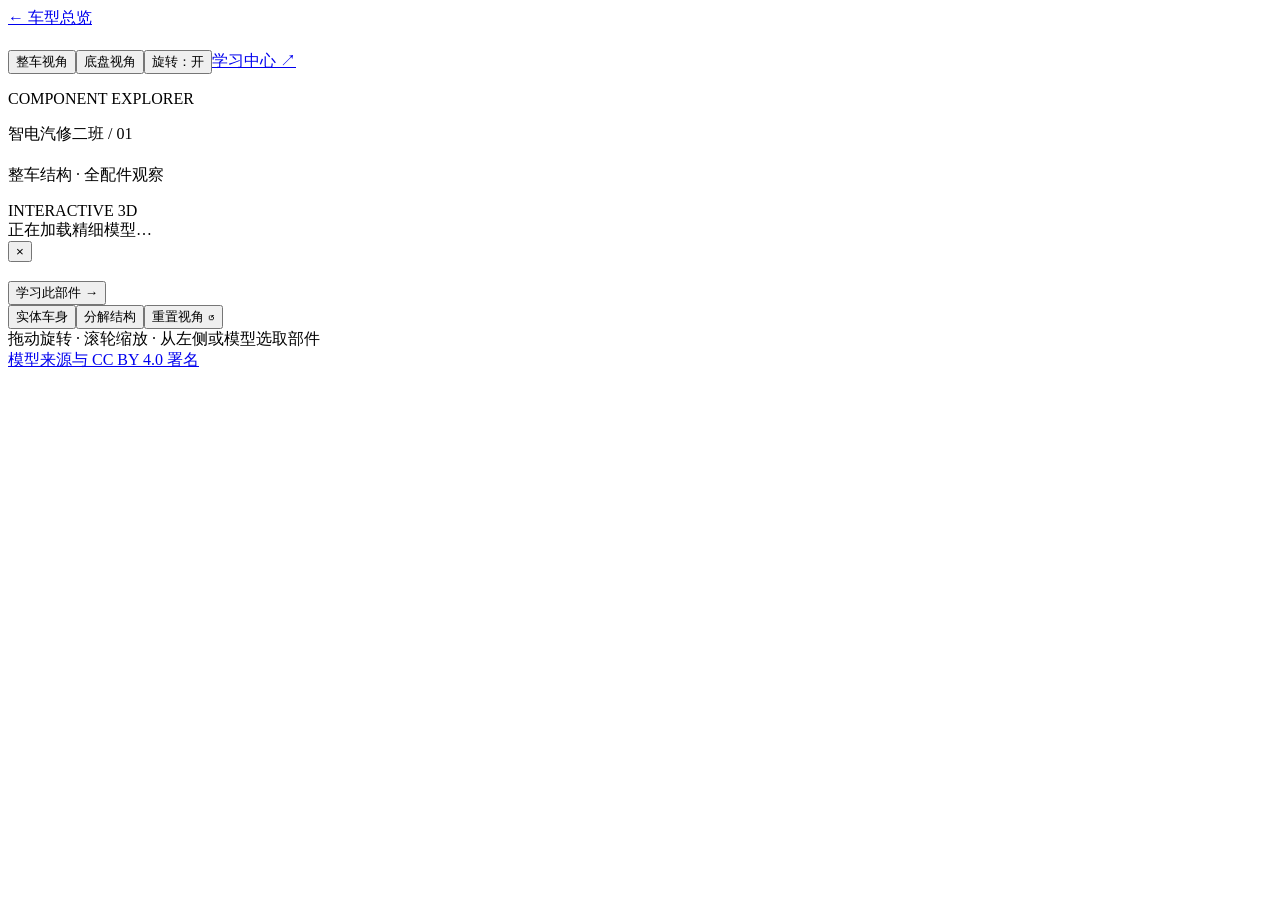
==== models/bev.html @ 1d51f931 "全站名称统一为「智电汽修二班 · 新能源汽车3D虚拟维修教学系统」；新增进入欢迎页；50节课正文通俗详细化改写" ====
<!doctype html>
<html lang="zh-CN"><head><meta charset="UTF-8"><meta name="viewport" content="width=device-width,initial-scale=1,viewport-fit=cover"><meta name="theme-color" content="#111512">
<title>纯电动 BEV · 3D 拆解台 | 智电汽修二班</title><link rel="stylesheet" href="studio-stage.css"></head><body>
<header class="topbar"><a class="back" href="/models/index.html">← 车型总览</a><div><h1 id="typeTitle"></h1><span class="tag" id="typeTag"></span></div><div class="btns"><button id="vWhole">整车视角</button><button id="vUnder">底盘视角</button><button id="tRot" class="on">旋转：开</button><a class="back" href="/">学习中心 ↗</a></div></header>
<aside class="component-rail" aria-label="零部件结构树"><p class="rail-heading">COMPONENT EXPLORER</p><div class="chiprow"></div></aside>
<main id="stage"><div class="stage-caption"><div class="stage-eyebrow">智电汽修二班 / 01</div><h2 id="stageTitle"></h2><p>整车结构 · 全配件观察</p></div><div class="stage-status">INTERACTIVE 3D</div>
<div class="loader" id="modelLoading" role="status">正在加载精细模型…</div>
<div id="partCard"><button id="pcClose" aria-label="关闭部件信息">×</button><h3 id="pcName"></h3><p id="pcDesc"></p><p id="pcDiff"></p><button id="pcCourse">学习此部件 →</button></div>
<div class="stage-toolbar" role="toolbar" aria-label="模型显示"><button id="tShell" aria-pressed="false">实体车身</button><button id="tExplode" aria-pressed="false">分解结构</button><button id="tReset">重置视角 ↺</button></div><div class="hint">拖动旋转 · 滚轮缩放 · 从左侧或模型选取部件</div></main>
<div class="stage-disclaimer"><a href="assets/ATTRIBUTION.md" target="_blank">模型来源与 CC BY 4.0 署名</a></div>
<script src="cfg-bev.js"></script><script type="importmap">{"imports":{"three":"/videos/three.module.js","three/addons/":"/vendor/three/addons/"}}</script><script type="module" src="model.js"></script><script src="/ui/navigation.js" defer></script>
</body></html>
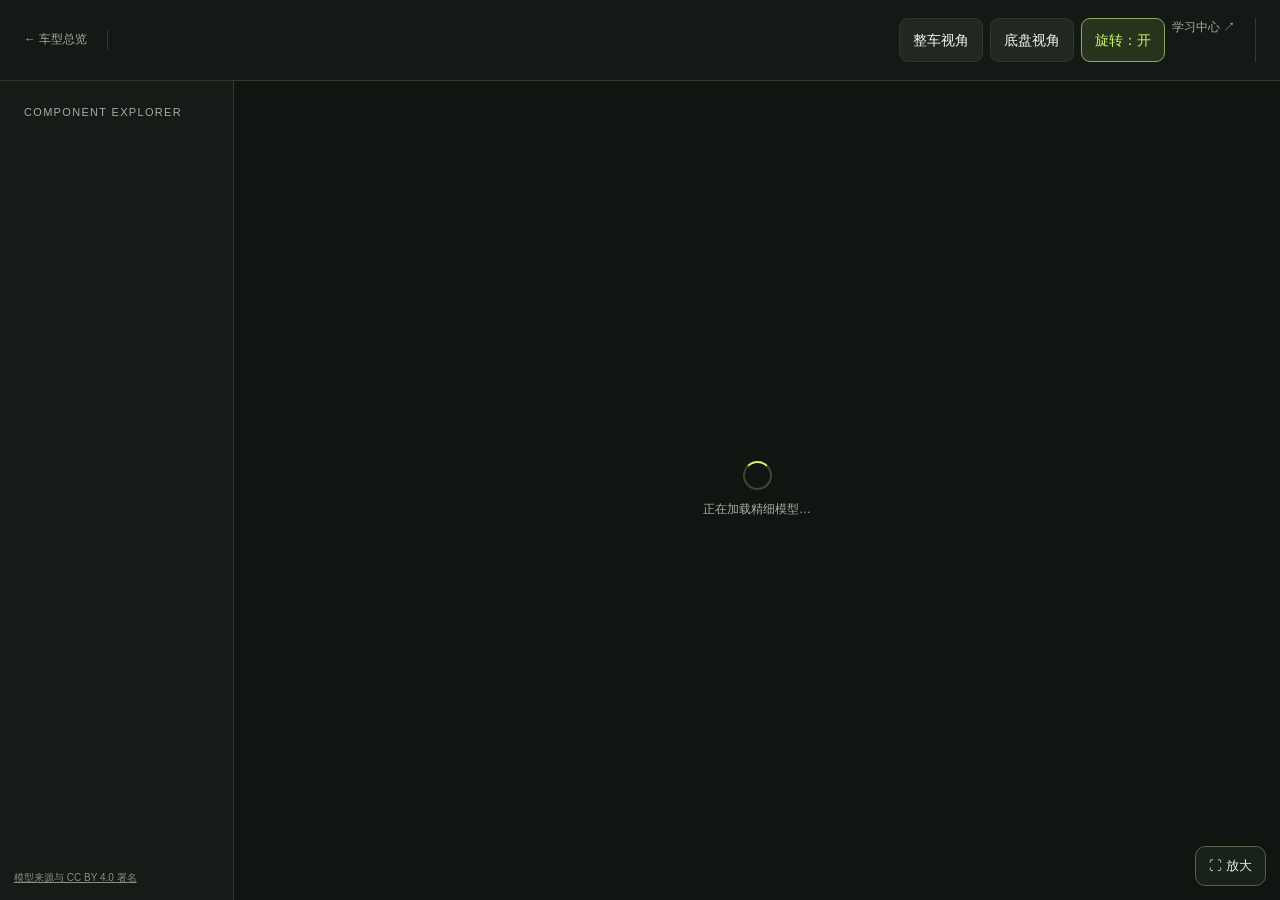
==== commit 4adbf014: "3D拆解台新增右下角全屏放大键：全屏覆盖画面，移动端自动转横屏" ====
--- a/models/bev.html
+++ b/models/bev.html
@@ -8,5 +8,5 @@
 <div id="partCard"><button id="pcClose" aria-label="关闭部件信息">×</button><h3 id="pcName"></h3><p id="pcDesc"></p><p id="pcDiff"></p><button id="pcCourse">学习此部件 →</button></div>
 <div class="stage-toolbar" role="toolbar" aria-label="模型显示"><button id="tShell" aria-pressed="false">实体车身</button><button id="tExplode" aria-pressed="false">分解结构</button><button id="tReset">重置视角 ↺</button></div><div class="hint">拖动旋转 · 滚轮缩放 · 从左侧或模型选取部件</div></main>
 <div class="stage-disclaimer"><a href="assets/ATTRIBUTION.md" target="_blank">模型来源与 CC BY 4.0 署名</a></div>
-<script src="cfg-bev.js"></script><script type="importmap">{"imports":{"three":"/videos/three.module.js","three/addons/":"/vendor/three/addons/"}}</script><script type="module" src="model.js"></script><script src="/ui/navigation.js" defer></script>
+<script src="cfg-bev.js"></script><script type="importmap">{"imports":{"three":"/videos/three.module.js","three/addons/":"/vendor/three/addons/"}}</script><script type="module" src="model.js"></script><script src="/ui/navigation.js" defer></script><script src="fs.js" defer></script>
 </body></html>
--- a/models/studio-stage.css
+++ b/models/studio-stage.css
@@ -0,0 +1,19 @@
+:root{color-scheme:dark;--bg:#111512;--panel:#181d19;--line:#303931;--text:#f3f5ef;--muted:#a4aea5;--accent:#c8f36a}
+*{box-sizing:border-box}html,body{margin:0;width:100%;height:100%;overflow:hidden;background:var(--bg);color:var(--text);font:14px/1.6 -apple-system,BlinkMacSystemFont,"PingFang SC","Microsoft YaHei",sans-serif}button,a{font:inherit}button{cursor:pointer}a{color:inherit;text-decoration:none}button:focus-visible,a:focus-visible{outline:2px solid var(--accent);outline-offset:4px}button{color:var(--text);background:#202821;border:1px solid var(--line);border-radius:9px;padding:9px 13px;min-height:44px;transition:background .18s,border-color .18s}button:hover{background:#303a2e;border-color:#738364}button.on,button[aria-pressed=true]{color:var(--accent);background:#28331d;border-color:#90aa59}.topbar{position:fixed;inset:0 0 auto;min-height:81px;z-index:5;display:flex;gap:18px;align-items:center;padding:14px 24px;background:#151a16f2;border-bottom:1px solid var(--line)}.topbar h1{font-size:17px;margin:0;font-weight:650}.tag{font:10px/1.5 ui-monospace,monospace;letter-spacing:.1em;color:var(--accent)}.back{border-right:1px solid var(--line);padding-right:20px;color:var(--muted);font-size:12px}.btns{margin-left:auto;display:flex;gap:7px}.summary{display:none}.type-subtitle{font-size:11px;color:var(--muted)}#stage{position:absolute;inset:81px 0 0 234px}#stage canvas{display:block;width:100%;height:100%;touch-action:none}.component-rail{position:fixed;z-index:4;left:0;top:81px;bottom:0;width:234px;background:#161b17;border-right:1px solid var(--line);padding:23px 14px;overflow-y:auto}.rail-heading{font-size:11px;letter-spacing:.12em;color:var(--muted);margin:0 10px 18px}.chiprow{display:flex;flex-direction:column;gap:5px}.pchip{display:flex;align-items:center;gap:10px;text-align:left;font-size:12px;border-color:transparent;background:transparent;padding:9px 10px;min-height:44px}.pchip .d{width:7px;height:7px;border-radius:2px;flex:none}.pchip span:last-child{margin-left:auto;color:#7b897b;font-size:11px}.pchip.on{background:#25301d}.stage-caption{position:absolute;top:25px;left:30px;pointer-events:none}.stage-eyebrow{color:#adbaad;font:10px ui-monospace,monospace;letter-spacing:.18em}.stage-caption h2{margin:5px 0;font-size:21px;font-weight:500}.stage-caption p{margin:0;color:#9daa9d;font-size:11px}.stage-status{position:absolute;right:24px;top:24px;font:10px ui-monospace,monospace;color:#a5b39e;display:flex;align-items:center;gap:7px}.stage-status:before{content:"";width:5px;height:5px;background:var(--accent);border-radius:50%}.stage-toolbar{position:absolute;bottom:58px;left:50%;transform:translateX(-50%);display:flex;gap:5px;background:#171d18ed;border:1px solid #394438;padding:6px;border-radius:13px;white-space:nowrap}.stage-toolbar button{padding:7px 12px;border-color:transparent;background:transparent;font-size:11px;min-height:44px}.stage-toolbar button.on{background:#2e3b23}.hint{position:absolute;bottom:25px;left:0;right:0;text-align:center;color:#879286;font-size:10px;pointer-events:none}.stage-disclaimer{position:fixed;z-index:4;left:14px;bottom:14px;width:205px;color:#849183;font-size:10px;line-height:1.7}.stage-disclaimer a{text-decoration:underline}#partCard{position:absolute;z-index:6;right:22px;top:95px;width:280px;max-height:calc(100% - 240px);overflow:auto;background:#191f1af2;border:1px solid #3b4935;box-shadow:0 18px 70px #0006;border-radius:13px;padding:22px;display:none}#partCard.show{display:block}#pcClose{position:absolute;right:10px;top:9px;background:none;border:0;min-height:44px;font-size:20px;color:var(--muted);padding:0 7px}#pcName{font-size:19px;line-height:1.6;margin:0 0 15px;font-weight:550}#pcDesc,#pcDiff{font-size:12px;color:#b8c2b6;line-height:1.9}#pcDiff{padding-top:12px;border-top:1px solid var(--line)}#pcDiff:empty{display:none}#pcCourse{width:100%;margin-top:20px;background:var(--accent);color:#1b2410;border:0;font-weight:650}.loader{position:absolute;inset:0;display:flex;align-items:center;justify-content:center;flex-direction:column;gap:10px;color:var(--muted);background:#111512;z-index:7;font-size:12px}.loader:before{content:"";width:25px;height:25px;border:2px solid #3b4736;border-top-color:var(--accent);border-radius:50%;animation:spin 1s linear infinite}@keyframes spin{to{transform:rotate(360deg)}}.loader.error:before{display:none}.loader[hidden]{display:none}.embed #stage{inset:0}.embed .topbar,.embed .component-rail,.embed .stage-disclaimer{display:none}.embed .stage-caption{top:17px;left:20px}.embed .stage-caption h2{font-size:15px}.embed .stage-status{top:19px;right:16px}.embed .stage-toolbar{bottom:24px}.embed .hint{bottom:7px;font-size:9px}.hero .stage-caption,.hero .stage-status,.hero .stage-toolbar,.hero .hint{display:none}.hero .loader{background:transparent}
+@media(max-width:800px){.topbar{padding:10px 14px;gap:10px;min-height:108px;flex-wrap:wrap}.topbar h1{font-size:15px}.btns{width:100%;margin:0;gap:5px}.btns button{min-height:44px;font-size:11px;padding:5px 10px}.back{font-size:11px;padding-right:12px}.component-rail{top:auto;bottom:0;width:100%;height:74px;padding:12px;border-right:0;border-top:1px solid var(--line)}.rail-heading{display:none}.chiprow{flex-direction:row;overflow:auto}.pchip{flex:none}.stage-disclaimer{display:none}#stage{inset:108px 0 74px}.stage-caption{top:20px;left:17px}.stage-caption h2{font-size:16px}.stage-caption p{max-width:210px}.stage-status{display:none}.stage-toolbar{bottom:46px;padding:4px;gap:0}.stage-toolbar button{font-size:10px;padding:6px 9px}.hint{bottom:17px;font-size:9px}#partCard{right:12px;left:12px;top:80px;width:auto;max-height:calc(100% - 165px);padding:17px}.embed .stage-caption p{display:none}.embed .stage-toolbar{bottom:26px}.embed #partCard{top:50px}.embed .stage-caption h2{font-size:12px}}
+@media(prefers-reduced-motion:reduce){*{animation:none!important;transition:none!important}}
+.bridge .stage-caption{top:85px}.bridge .stage-toolbar{bottom:105px}.bridge .hint{bottom:83px}.bridge .stage-status{top:88px}.embed.bridge #partCard{display:none}
+.part-labels{position:absolute;inset:0;pointer-events:none;overflow:hidden}.part-label{position:absolute;left:0;top:0;pointer-events:auto;padding:4px 8px;min-height:25px;font-size:10px;line-height:1.4;border-radius:5px;background:#171f18eb;border:1px solid #55634c;color:#e3ecdc;white-space:nowrap;box-shadow:0 3px 10px #0002}.part-label:before{content:"";display:inline-block;width:5px;height:5px;margin-right:5px;background:var(--part-color);border-radius:50%}.part-label:hover{background:#34452a;border-color:#c8f36a}.part-labels[hidden],.part-label[hidden]{display:none}@media(max-width:500px){.part-label{font-size:9px;padding:4px 6px}.stage-toolbar button{font-size:9px;padding:6px 7px}.stage-toolbar{max-width:calc(100% - 18px)}}
+.label-leaders{position:absolute;inset:0;width:100%;height:100%;overflow:visible;pointer-events:none}.label-leaders line{stroke:#8ca27b;stroke-width:.7;opacity:.38}.part-label{max-width:145px;overflow:hidden;text-overflow:ellipsis}
+/* Readable callouts: numbered anchors, solid high-contrast labels, clear leader paths. */
+.part-label{min-height:38px;width:210px;max-width:none;padding:8px 11px;display:flex;align-items:center;gap:9px;font-size:13px;font-weight:550;line-height:1.4;background:#131c16;border:1px solid #7d9470;border-radius:8px;box-shadow:0 3px 15px #0009;overflow:visible;white-space:normal;text-align:left;color:#f2f6ef}
+.part-label:before{display:none}.label-index{display:grid;place-items:center;flex:none;width:25px;height:25px;border-radius:5px;background:#33422a;color:#d8efc9;font:12px ui-monospace,monospace}.part-label.active{border-color:#d1fa88;background:#24351d}.part-label.active .label-index{background:#c8f36a;color:#17220c}.label-leaders path{fill:none;stroke:#b2c79f;stroke-width:1.7;opacity:.9;filter:drop-shadow(0 1px 2px #000)}.part-pin{position:absolute;left:0;top:0;width:26px;height:26px;min-height:26px;border-radius:50%;padding:0;display:grid;place-items:center;pointer-events:auto;background:#182616;border:2px solid #b9d899;color:#f2f6ef;font:10px ui-monospace,monospace;box-shadow:0 1px 6px #000a}.part-pin.active{color:#15210c;background:#c8f36a;border-color:#e6ffbf}.part-pin[hidden]{display:none}.part-labels.compact .part-label{width:calc(50% - 9px);margin-left:5px;min-height:39px;font-size:11px;padding:6px 8px;gap:6px}.part-labels.compact .label-index{width:21px;height:21px;font-size:10px}.part-labels.compact .part-pin{width:25px;height:25px;min-height:25px}
+
+/* The board is a contained workspace; only the course reader leaves the app. */
+button[hidden]{display:none!important}.explore .component-rail{display:block;top:0;width:205px}.explore #stage{left:205px}.explore #pcCourse{display:none}.explore #partCard{top:auto;bottom:95px;max-height:210px}.explore .stage-toolbar{bottom:28px}.explore .hint{bottom:8px}.part-labels.compact .label-list{position:absolute;top:80px;left:5px;right:5px;max-height:132px;overflow:auto;display:grid;grid-template-columns:1fr 1fr;gap:5px;pointer-events:auto;padding:2px}.part-labels.compact .part-label{position:static!important;transform:none!important;margin:0;width:100%;min-height:44px;font-size:12px}.part-labels.compact .part-label[hidden]{display:none}.part-labels.compact .part-pin{width:30px;height:30px;min-height:30px}#pcClose{width:44px;right:4px;top:4px}#pcName{padding-right:24px}
+@media(max-width:800px){.explore .component-rail{top:auto;bottom:0;width:100%;height:74px}.explore #stage{left:0;bottom:74px}.explore .stage-toolbar{bottom:25px}.explore #partCard,#partCard{top:auto;bottom:85px;max-height:42%;padding:16px}.explore #pcDesc{margin-bottom:0}.stage-toolbar button{min-height:44px;font-size:11px;padding:7px 9px}.part-labels.compact .label-list{max-height:98px}.explore .stage-caption h2{font-size:14px}}
+
+.pchip span.chip-name{margin-left:0;color:inherit;font-size:12px}
+
+.compare #pcCourse{display:none}.compare #partCard{max-height:180px;bottom:85px;top:auto}.compare .stage-caption{pointer-events:none}
+/* 全屏放大：右下角放大键 + 全屏覆盖 */.fs-btn{position:absolute;right:14px;bottom:14px;z-index:8;display:flex;align-items:center;gap:6px;background:#1a231ce6;border:1px solid #55634c;color:#e6f2d8;border-radius:10px;padding:8px 13px;min-height:40px;font-size:13px;backdrop-filter:blur(4px)}.fs-btn:hover{background:#2a3a24;border-color:#c8f36a}#stage:fullscreen{inset:0!important;background:var(--bg)}html.fs-mode .topbar,html.fs-mode .component-rail,html.fs-mode .stage-disclaimer{display:none!important}html.fs-mode #stage{inset:0!important}html.fs-mode .stage-toolbar{bottom:26px}html.fs-mode .hint{bottom:6px}@media(max-width:800px){.fs-btn{right:10px;bottom:96px;padding:7px 10px;font-size:12px}html.fs-mode .fs-btn{bottom:20px}}
